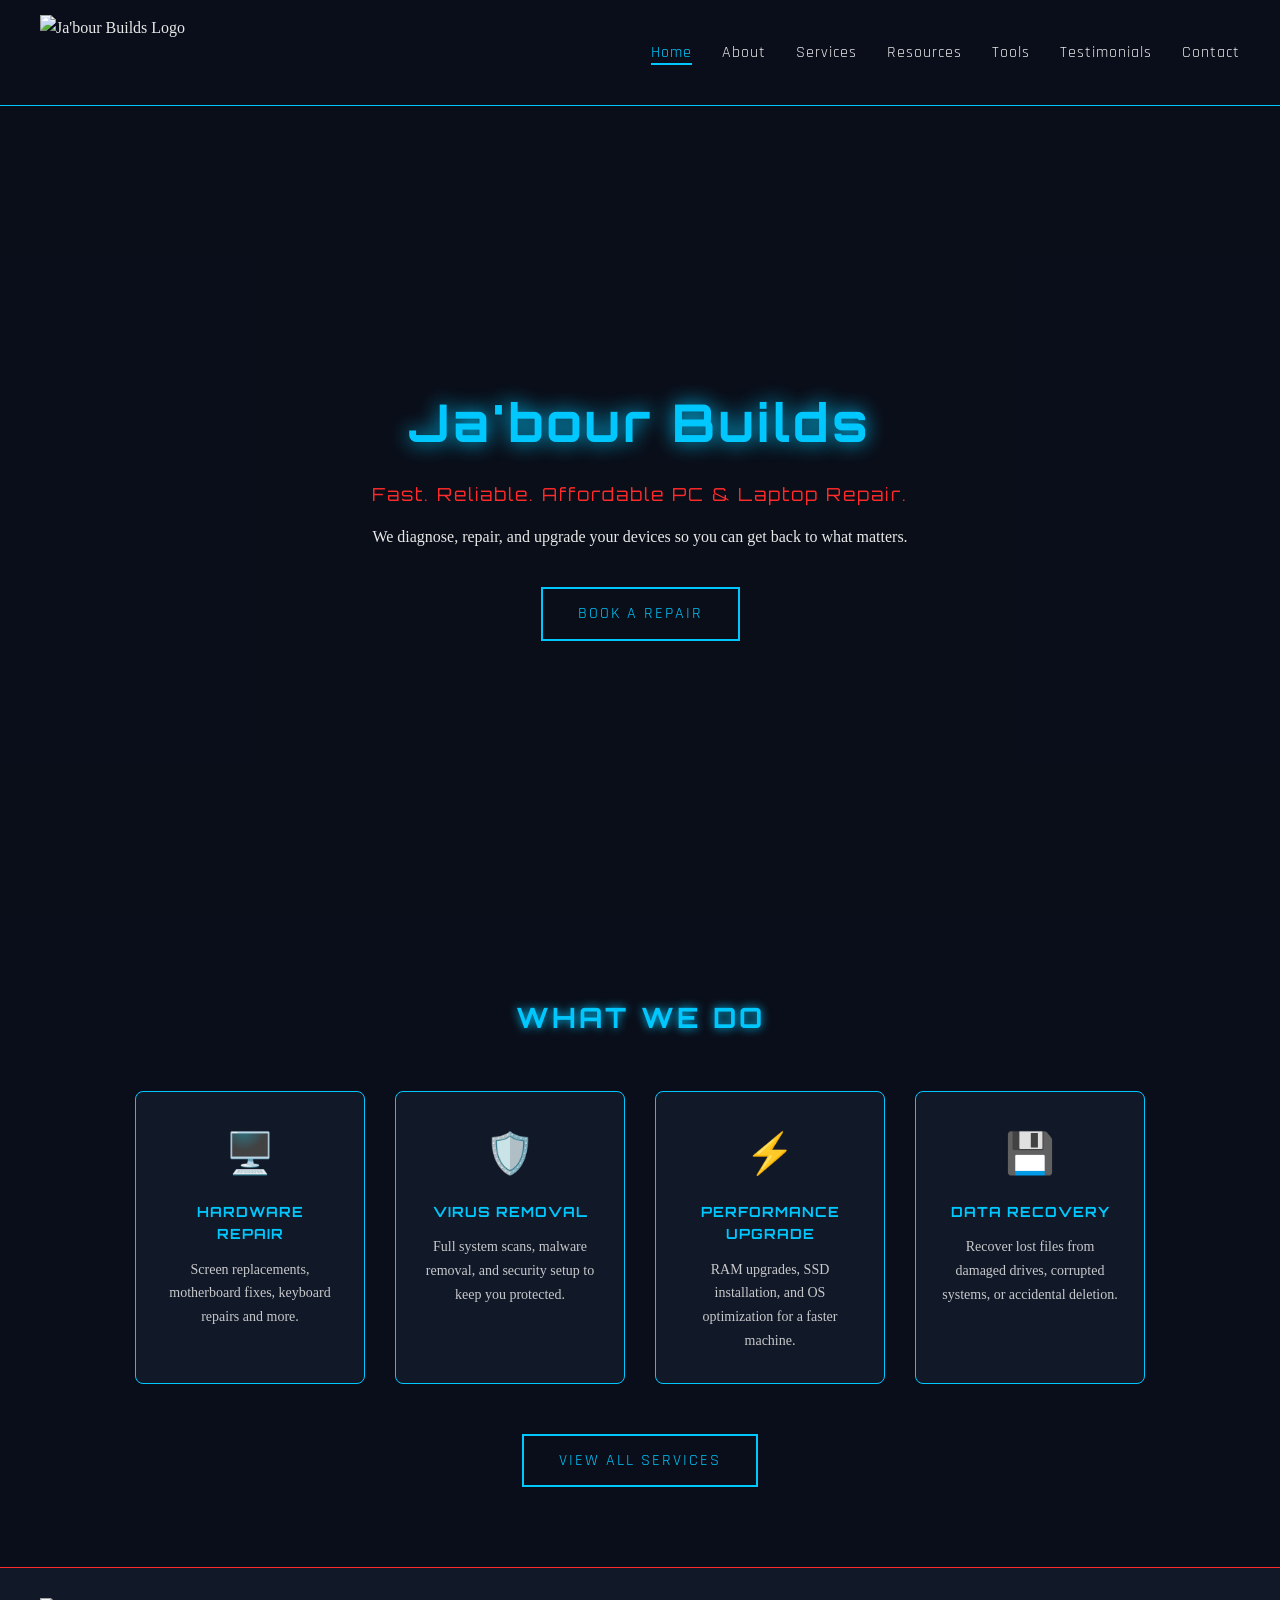
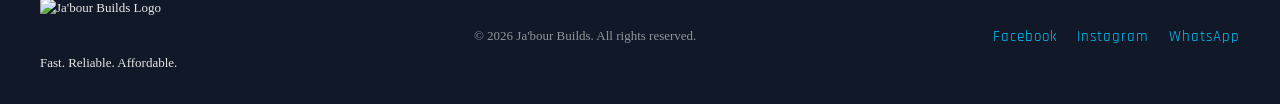
==== index.html @ c16082c7 "Add files via upload" ====
<!DOCTYPE html>
<html lang="en">
<head>
    <title>Ja'bour Builds | Home</title>
    <link href="https://fonts.googleapis.com/css2?family=Orbitron:wght@700&family=Rajdhani:wght@400;600&display=swap" rel="stylesheet">
    <link rel="stylesheet" href="style.css">
</head>
<body>
    <nav>
        <img src="images/Jabour_Builds_Logo.png" alt="Ja'bour Builds Logo">
        <ul>
            <li><a class="active" href="index.html">Home</a></li>
            <li><a href="about.html">About</a></li>
            <li><a href="services.html">Services</a></li>
            <li><a href="resources.html">Resources</a></li>
            <li><a href="tools.html">Tools</a></li>
            <li><a href="testimonials.html">Testimonials</a></li>
            <li><a href="contact.html">Contact</a></li>
        </ul>
    </nav>
    <section class="hero">
        <div class="hero-content">
            <h1>Ja'bour Builds</h1>
            <p class="hero-tagline">Fast. Reliable. Affordable PC & Laptop Repair.</p>
            <p class="hero-sub">We diagnose, repair, and upgrade your devices so you can get back to what matters.</p>
            <a href="contact.html" class="btn">Book a Repair</a>
        </div>
    </section>
    <section class="services-preview">
        <h2 class="section-title">What We Do</h2>
        <div class="services-grid">

            <div class="card">
                <div class="card-icon">🖥️</div>
                <h3>Hardware Repair</h3>
                <p>Screen replacements, motherboard fixes, keyboard repairs and more.</p>
            </div>

            <div class="card">
                <div class="card-icon">🛡️</div>
                <h3>Virus Removal</h3>
                <p>Full system scans, malware removal, and security setup to keep you protected.</p>
            </div>

            <div class="card">
                <div class="card-icon">⚡</div>
                <h3>Performance Upgrade</h3>
                <p>RAM upgrades, SSD installation, and OS optimization for a faster machine.</p>
            </div>

            <div class="card">
                <div class="card-icon">💾</div>
                <h3>Data Recovery</h3>
                <p>Recover lost files from damaged drives, corrupted systems, or accidental deletion.</p>
            </div>

        </div>
        <div class="services-cta">
            <a href="services.html" class="btn">View All Services</a>
        </div>
    </section>



    <footer>
        <div class="footer-left">
            <img src="images/Jabour_Builds_Logo.png" alt="Ja'bour Builds Logo">
            <p>Fast. Reliable. Affordable.</p>
        </div>
        <div class="footer-middle">
            <p>© 2026 Ja'bour Builds. All rights reserved.</p>
        </div>
        <div class="footer-right">
            <ul>
                <li><a href="#">Facebook</a></li>
                <li><a href="#">Instagram</a></li>
                <li><a href="#">WhatsApp</a></li>
            </ul>
        </div>
    </footer>
</body>
</html>
---- style.css ----
:root{
--bg: #0a0e1a;
--panel: #111827;
--cyan: #00c8ff;
--red: #ff2a2a;
--text: #e8e8e8;
}
*{
    margin: 0;
    padding: 0;
    box-sizing: border-box;                    
}
.btn {
    display: inline-block;
    padding: 12px 35px;
    border: 2px solid var(--cyan);
    color: var(--cyan);
    background: transparent;
    font-family: Rajdhani, sans-serif;
    font-size: 16px;
    letter-spacing: 2px;
    text-decoration: none;
    text-transform: uppercase;
    transition: all 0.3s ease;
}
.btn:hover {
    background-color: var(--cyan);
    color: var(--bg);
    box-shadow: 0 0 20px var(--cyan);
}
body{
    background-color: var(--bg);
    color: var(--text);
    line-height: 1.6;
}
nav{
    background-color: var(--bg);
    display: flex;
    justify-content: space-between;
    align-items: center;
    padding: 15px 40px;
    border-bottom: 1px solid var(--cyan);
}
nav img{
    height: 75px;
}
nav ul{
    list-style: none;
    display: flex;
    gap: 30px;
}
nav a{
    color: var(--text);
    text-decoration: none;
    font-family: Rajdhani;
    font-size: 16px;
    letter-spacing: 1px;
}
nav a:hover{
    color: var(--cyan);
    text-shadow: 0 0 8px var(--cyan);
}
nav a.active{
    color: var(--cyan);
    border-bottom: 2px solid var(--cyan);
}
footer {
    background-color: var(--panel);
    color: var(--text);
    padding: 30px 40px;
    border-top: 1px solid var(--red);
    display: flex;
    justify-content: space-between;
    align-items: center;
}
footer img {
    height: 45px;
    margin-bottom: 5px;
}
.footer-left {
    display: flex;
    flex-direction: column;
    align-items: flex-start;
    gap: 5px;
    font-size: 13px;
    color: var(--text);
}
.footer-middle {
    font-size: 13px;
    color: var(--text);
    text-align: center;
    opacity: 0.6;
}
.footer-right ul {
    list-style: none;
    display: flex;
    gap: 20px;
}
.footer-right a {
    color: var(--cyan);
    text-decoration: none;
    font-family: Rajdhani;
    font-size: 15px;
    letter-spacing: 1px;
}
.footer-right a:hover {
    color: var(--red);
    text-shadow: 0 0 8px var(--red);
}


.hero {
    background-image: url('images/Jabour_Builds_Background.png');
    background-size: cover;
    background-position: center;
    min-height: 90vh;
    display: flex;
    align-items: center;
    justify-content: center;
    text-align: center;
    position: relative;
}
.hero::before {
    content: '';
    position: absolute;
    top: 0; left: 0;
    width: 100%; height: 100%;
    background-color: rgba(10, 14, 26, 0.6);
}
.hero-content {
    position: relative;
    z-index: 1;
    max-width: 750px;
    padding: 20px;
}
.hero-content h1 {
    font-family: Orbitron, sans-serif;
    font-size: 52px;
    color: var(--cyan);
    text-shadow: 0 0 20px var(--cyan);
    margin-bottom: 15px;
    letter-spacing: 3px;
}
.hero-tagline {
    font-family: Orbitron, sans-serif;
    font-size: 18px;
    color: var(--red);
    letter-spacing: 2px;
    margin-bottom: 15px;
}
.hero-sub {
    font-size: 16px;
    color: var(--text);
    margin-bottom: 35px;
    line-height: 1.8;
}
.services-preview {
    padding: 80px 40px;
    background-color: var(--bg);
}
.section-title {
    font-family: Orbitron, sans-serif;
    color: var(--cyan);
    text-shadow: 0 0 10px var(--cyan);
    text-align: center;
    font-size: 28px;
    letter-spacing: 3px;
    margin-bottom: 50px;
    text-transform: uppercase;
}
.services-grid {
    display: flex;
    justify-content: center;
    gap: 30px;
    flex-wrap: wrap;
    max-width: 1100px;
    margin: 0 auto;
}
.card {
    background-color: var(--panel);
    border: 1px solid var(--cyan);
    border-radius: 8px;
    padding: 30px 25px;
    width: 230px;
    text-align: center;
    transition: transform 0.3s ease, box-shadow 0.3s ease;
}
.card:hover {
    transform: translateY(-8px);
    box-shadow: 0 0 25px var(--cyan);
}
.card-icon {
    font-size: 40px;
    margin-bottom: 15px;
}
.card h3 {
    font-family: Orbitron, sans-serif;
    font-size: 14px;
    color: var(--cyan);
    letter-spacing: 1px;
    margin-bottom: 12px;
    text-transform: uppercase;
}
.card p {
    font-size: 14px;
    color: var(--text);
    line-height: 1.7;
    opacity: 0.85;
}
.services-cta {
    text-align: center;
    margin-top: 50px;
}
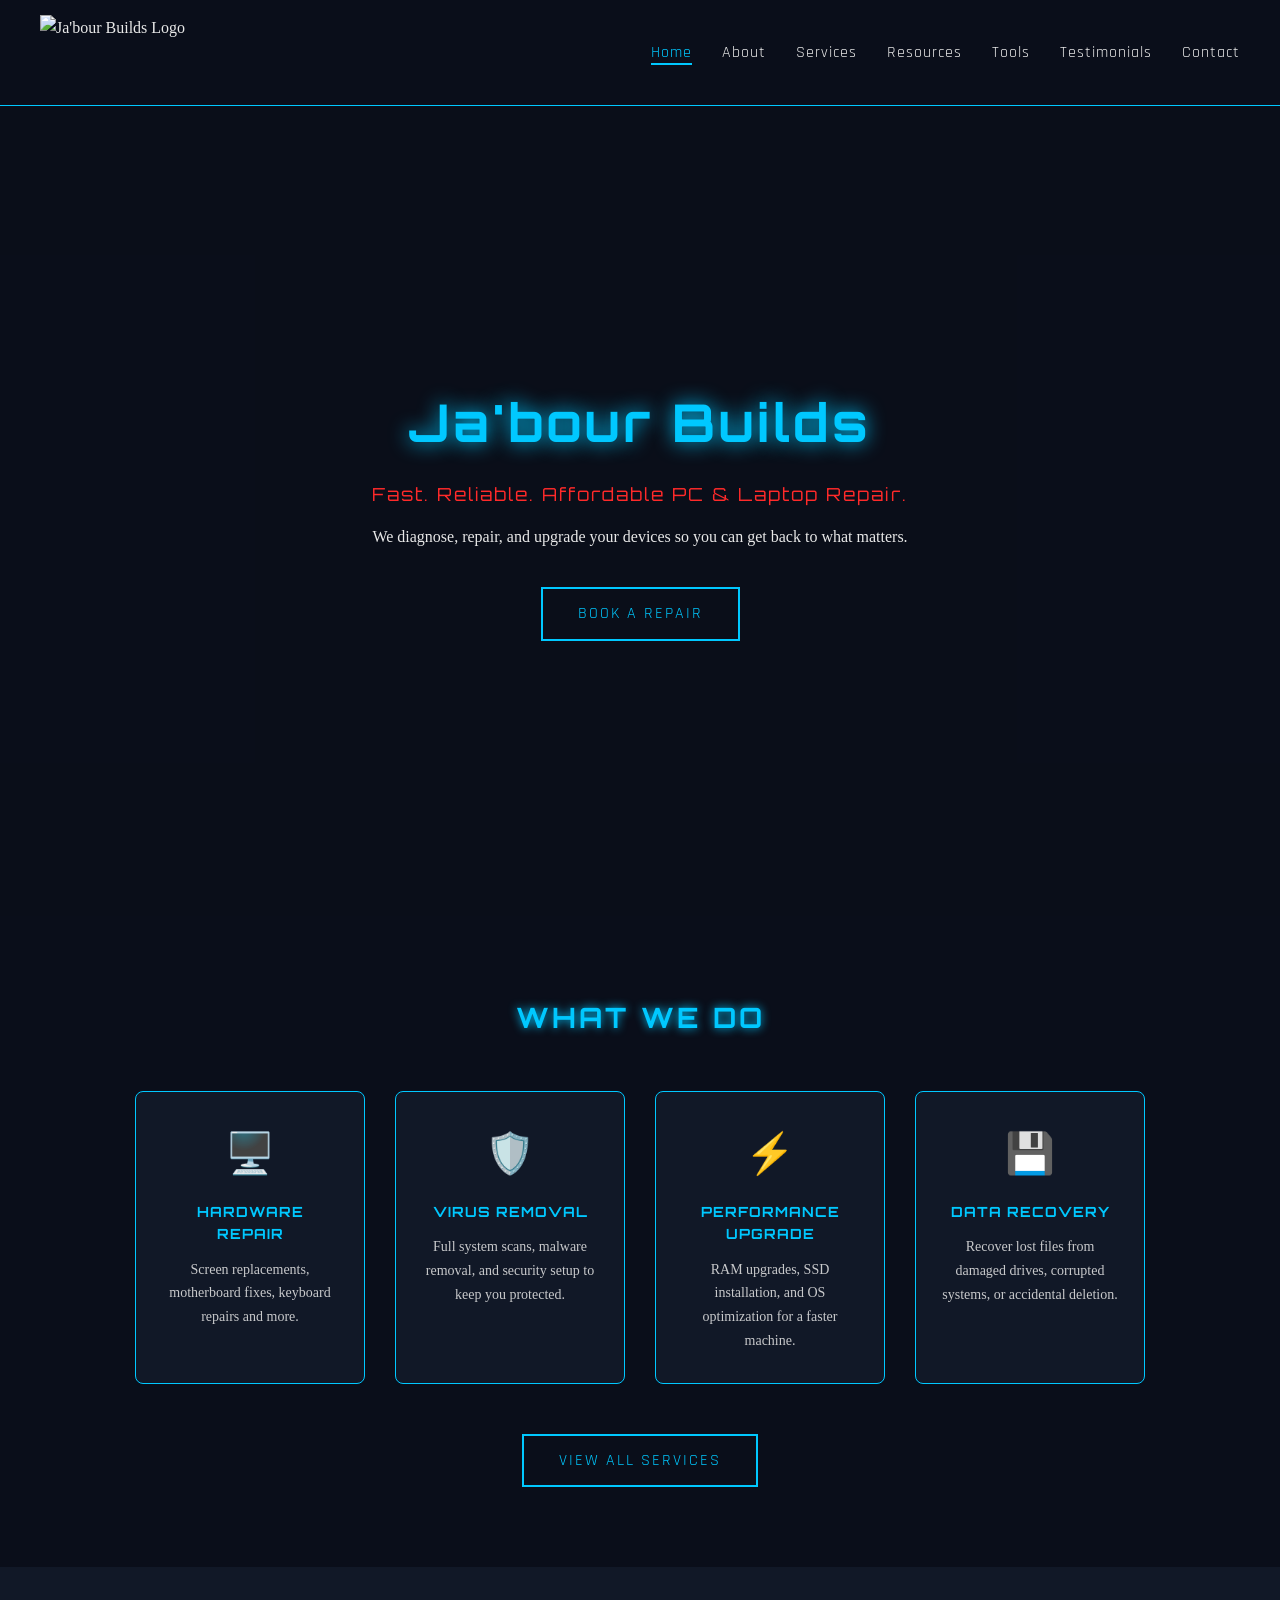
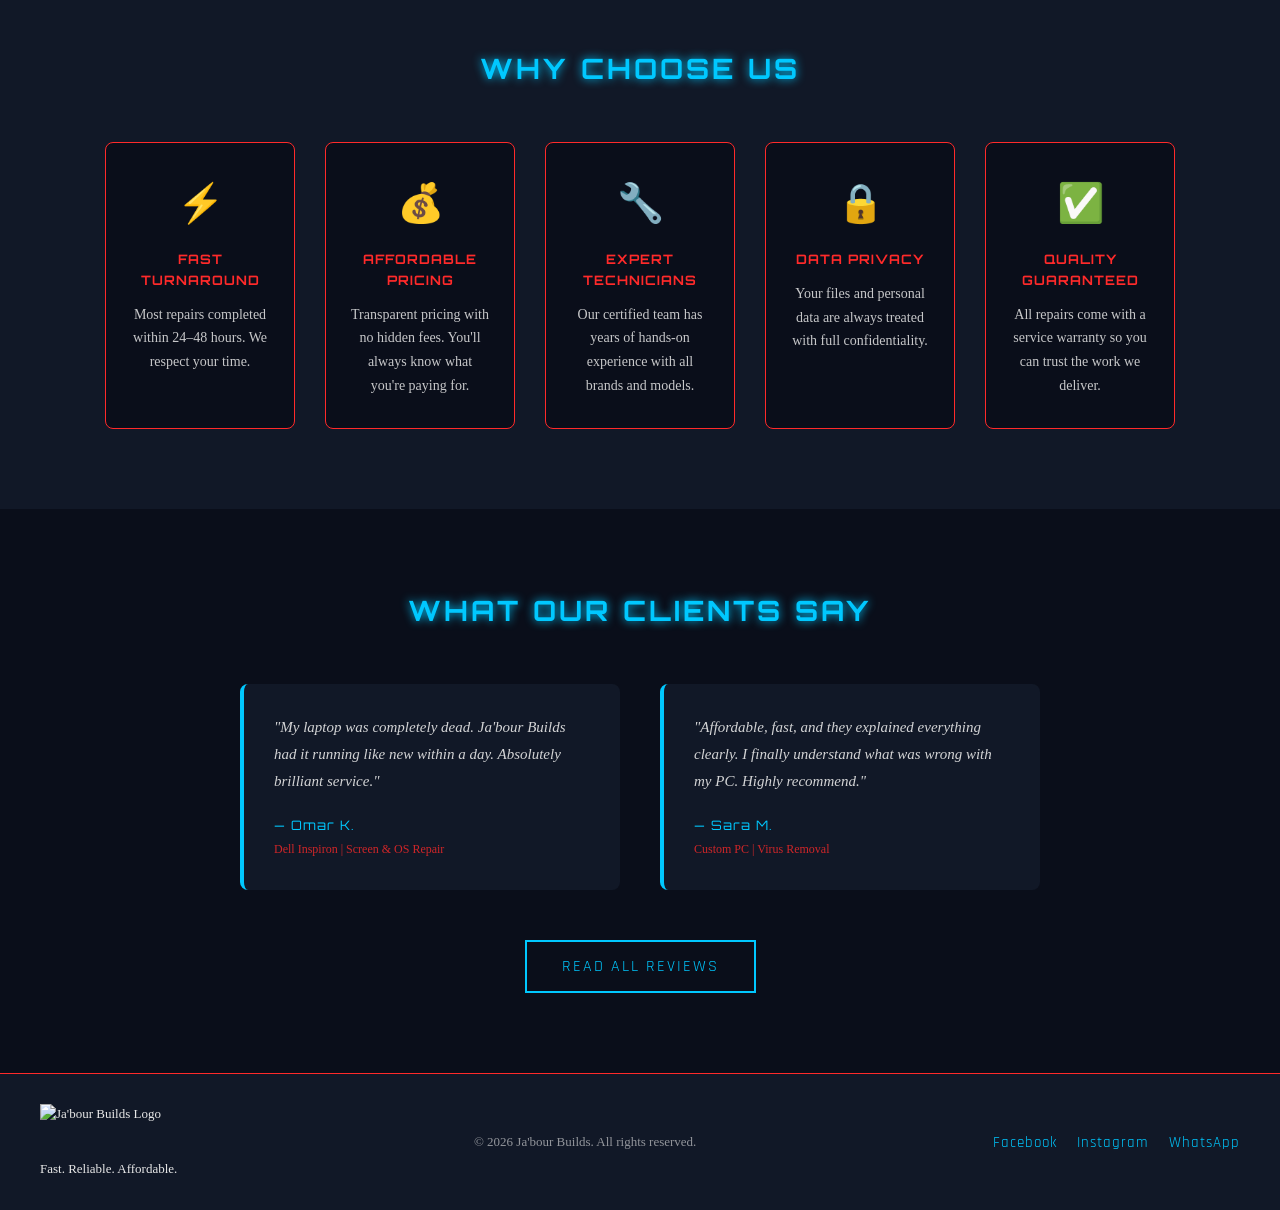
==== commit 99429f5b: "Add files via upload" ====
--- a/index.html
+++ b/index.html
@@ -26,6 +26,7 @@
             <a href="contact.html" class="btn">Book a Repair</a>
         </div>
     </section>
+
     <section class="services-preview">
         <h2 class="section-title">What We Do</h2>
         <div class="services-grid">
@@ -60,6 +61,63 @@
         </div>
     </section>
 
+    <section class="why-us">
+        <h2 class="section-title">Why Choose Us</h2>
+        <div class="why-grid">
+
+            <div class="why-card">
+                <div class="why-icon">⚡</div>
+                <h3>Fast Turnaround</h3>
+                <p>Most repairs completed within 24–48 hours. We respect your time.</p>
+            </div>
+
+            <div class="why-card">
+                <div class="why-icon">💰</div>
+                <h3>Affordable Pricing</h3>
+                <p>Transparent pricing with no hidden fees. You'll always know what you're paying for.</p>
+            </div>
+
+            <div class="why-card">
+                <div class="why-icon">🔧</div>
+                <h3>Expert Technicians</h3>
+                <p>Our certified team has years of hands-on experience with all brands and models.</p>
+            </div>
+
+            <div class="why-card">
+                <div class="why-icon">🔒</div>
+                <h3>Data Privacy</h3>
+                <p>Your files and personal data are always treated with full confidentiality.</p>
+            </div>
+
+            <div class="why-card">
+                <div class="why-icon">✅</div>
+                <h3>Quality Guaranteed</h3>
+                <p>All repairs come with a service warranty so you can trust the work we deliver.</p>
+            </div>
+
+        </div>
+    </section>
+    <section class="testimonials-teaser">
+        <h2 class="section-title">What Our Clients Say</h2>
+        <div class="testi-grid">
+
+            <div class="testi-card">
+                <p class="testi-quote">"My laptop was completely dead. Ja'bour Builds had it running like new within a day. Absolutely brilliant service."</p>
+                <p class="testi-name">— Omar K.</p>
+                <p class="testi-device">Dell Inspiron | Screen & OS Repair</p>
+            </div>
+
+            <div class="testi-card">
+                <p class="testi-quote">"Affordable, fast, and they explained everything clearly. I finally understand what was wrong with my PC. Highly recommend."</p>
+                <p class="testi-name">— Sara M.</p>
+                <p class="testi-device">Custom PC | Virus Removal</p>
+            </div>
+
+        </div>
+        <div class="services-cta">
+            <a href="testimonials.html" class="btn">Read All Reviews</a>
+        </div>
+    </section>
 
 
     <footer>
--- a/style.css
+++ b/style.css
@@ -40,6 +40,9 @@
     align-items: center;
     padding: 15px 40px;
     border-bottom: 1px solid var(--cyan);
+    position: sticky;
+    top: 0;
+    z-index: 100;
 }
 nav img{
     height: 75px;
@@ -211,3 +214,977 @@
     text-align: center;
     margin-top: 50px;
 }
+
+
+.why-us {
+    padding: 80px 40px;
+    background-color: var(--panel);
+}
+
+.why-grid {
+    display: flex;
+    justify-content: center;
+    flex-wrap: wrap;
+    gap: 30px;
+    max-width: 1100px;
+    margin: 0 auto;
+}
+.why-card {
+    background-color: var(--bg);
+    border: 1px solid var(--red);
+    border-radius: 8px;
+    padding: 30px 25px;
+    width: 190px;
+    text-align: center;
+    transition: transform 0.3s ease, box-shadow 0.3s ease;
+}
+.why-card:hover {
+    transform: translateY(-8px);
+    box-shadow: 0 0 25px var(--red);
+}
+.why-icon {
+    font-size: 38px;
+    margin-bottom: 15px;
+}
+.why-card h3 {
+    font-family: Orbitron, sans-serif;
+    font-size: 13px;
+    color: var(--red);
+    letter-spacing: 1px;
+    margin-bottom: 12px;
+    text-transform: uppercase;
+}
+.why-card p {
+    font-size: 14px;
+    color: var(--text);
+    line-height: 1.7;
+    opacity: 0.85;
+}
+
+
+.testimonials-teaser {
+    padding: 80px 40px;
+    background-color: var(--bg);
+}
+.testi-grid {
+    display: flex;
+    justify-content: center;
+    gap: 40px;
+    flex-wrap: wrap;
+    max-width: 900px;
+    margin: 0 auto;
+}
+.testi-card {
+    background-color: var(--panel);
+    border-left: 4px solid var(--cyan);
+    border-radius: 8px;
+    padding: 30px;
+    max-width: 380px;
+    transition: transform 0.3s ease;
+}
+.testi-card:hover {
+    transform: translateY(-5px);
+}
+.testi-quote {
+    font-size: 15px;
+    color: var(--text);
+    line-height: 1.8;
+    font-style: italic;
+    margin-bottom: 20px;
+    opacity: 0.9;
+}
+.testi-card .testi-name {
+    color: var(--cyan);
+    font-family: Orbitron, sans-serif;
+    font-size: 13px;
+    letter-spacing: 1px;
+    margin-bottom: 5px;
+}
+.testi-card .testi-device {
+    font-size: 12px;
+    color: var(--red);
+    opacity: 0.8;
+}
+
+
+@media (max-width: 768px) {
+
+   
+    nav {
+        flex-direction: column;
+        padding: 15px 20px;
+        gap: 15px;
+    }
+
+    nav ul {
+        flex-wrap: wrap;
+        justify-content: center;
+        gap: 15px;
+    }
+
+  
+    .hero-content h1 {
+        font-size: 32px;
+    }
+
+    .hero-tagline {
+        font-size: 14px;
+    }
+
+    .hero-sub {
+        font-size: 14px;
+    }
+
+    .services-grid,
+    .why-grid,
+    .testi-grid {
+        flex-direction: column;
+        align-items: center;
+    }
+
+    .card,
+    .why-card {
+        width: 90%;
+    }
+
+    .testi-card {
+        max-width: 90%;
+    }
+
+    
+    footer {
+        flex-direction: column;
+        text-align: center;
+        gap: 20px;
+    }
+
+    .footer-right ul {
+        justify-content: center;
+    }
+    .team-grid {
+        flex-direction: column;
+        align-items: center;
+    }
+
+    .team-card {
+        width: 90%;
+    }
+
+    .services-full-grid {
+    flex-direction: column;
+    align-items: center;
+}
+
+.service-item {
+    width: 90%;
+}
+
+.steps-grid {
+    flex-direction: column;
+}
+
+.step-divider {
+    transform: rotate(90deg);
+}
+
+.step {
+    width: 90%;
+}
+.resources-grid,
+.tips-grid {
+    flex-direction: column;
+    align-items: center;
+}
+
+.resource-card,
+.tip-item {
+    width: 90%;
+}
+
+.quiz-box {
+    padding: 25px 15px;
+}
+
+.price-table th,
+.price-table td {
+    padding: 10px 8px;
+    font-size: 12px;
+}
+
+
+.reviews-grid,
+.cases-grid {
+    flex-direction: column;
+    align-items: center;
+}
+
+.review-card,
+.case-card {
+    width: 90%;
+}
+
+.contact-wrapper {
+    flex-direction: column;
+}
+
+.contact-form {
+    padding: 25px 20px;
+    width: 100%;
+}
+}
+
+
+.page-hero {
+    background-color: var(--panel);
+    text-align: center;
+    padding: 60px 40px;
+    border-bottom: 1px solid var(--cyan);
+}
+
+.page-hero-title {
+    font-family: Orbitron, sans-serif;
+    font-size: 42px;
+    color: var(--cyan);
+    text-shadow: 0 0 15px var(--cyan);
+    letter-spacing: 4px;
+    text-transform: uppercase;
+    margin-bottom: 15px;
+}
+
+.page-hero-sub {
+    font-size: 16px;
+    color: var(--text);
+    opacity: 0.75;
+}
+
+
+.our-story {
+    padding: 80px 40px;
+    background-color: var(--bg);
+    text-align: center;
+}
+.story-text {
+    max-width: 750px;
+    margin: 0 auto;
+    font-size: 16px;
+    line-height: 1.9;
+    color: var(--text);
+    opacity: 0.85;
+}
+.team-section {
+    padding: 80px 40px;
+    background-color: var(--panel);
+}
+.team-grid {
+    display: flex;
+    justify-content: center;
+    gap: 40px;
+    flex-wrap: wrap;
+    max-width: 1000px;
+    margin: 0 auto;
+}
+.team-card {
+    background-color: var(--bg);
+    border: 1px solid var(--cyan);
+    border-radius: 8px;
+    padding: 35px 25px;
+    width: 250px;
+    text-align: center;
+    transition: transform 0.3s ease, box-shadow 0.3s ease;
+}
+.team-card:hover {
+    transform: translateY(-8px);
+    box-shadow: 0 0 25px var(--cyan);
+}
+.team-avatar {
+    width: 80px;
+    height: 80px;
+    border-radius: 50%;
+    background-color: var(--panel);
+    border: 2px solid var(--cyan);
+    color: var(--cyan);
+    font-family: Orbitron, sans-serif;
+    font-size: 28px;
+    display: flex;
+    align-items: center;
+    justify-content: center;
+    margin: 0 auto 20px auto;
+}
+.team-card h3 {
+    font-family: Orbitron, sans-serif;
+    font-size: 14px;
+    color: var(--text);
+    letter-spacing: 1px;
+    margin-bottom: 8px;
+    text-transform: uppercase;
+}
+.team-role {
+    color: var(--cyan);
+    font-size: 13px;
+    margin-bottom: 12px;
+    opacity: 0.9;
+}
+.team-bio {
+    font-size: 13px;
+    color: var(--text);
+    opacity: 0.75;
+    line-height: 1.7;
+}
+
+
+
+.services-full {
+    padding: 80px 40px;
+    background-color: var(--bg);
+}
+
+.services-full-grid {
+    display: flex;
+    flex-wrap: wrap;
+    justify-content: center;
+    gap: 30px;
+    max-width: 1100px;
+    margin: 0 auto;
+}
+
+.service-item {
+    background-color: var(--panel);
+    border: 1px solid var(--cyan);
+    border-radius: 8px;
+    padding: 35px 25px;
+    width: 300px;
+    text-align: center;
+    transition: transform 0.3s ease, box-shadow 0.3s ease;
+    display: flex;
+    flex-direction: column;
+    gap: 12px;
+}
+
+.service-item:hover {
+    transform: translateY(-8px);
+    box-shadow: 0 0 25px var(--cyan);
+}
+
+.service-icon {
+    font-size: 42px;
+}
+
+.service-item h3 {
+    font-family: Orbitron, sans-serif;
+    font-size: 14px;
+    color: var(--cyan);
+    letter-spacing: 1px;
+    text-transform: uppercase;
+}
+
+.service-item p {
+    font-size: 14px;
+    color: var(--text);
+    opacity: 0.85;
+    line-height: 1.7;
+}
+
+.service-price {
+    color: var(--red);
+    font-family: Orbitron, sans-serif;
+    font-size: 16px;
+    opacity: 1 !important;
+    letter-spacing: 1px;
+}
+
+/* HOW IT WORKS */
+.how-it-works {
+    padding: 80px 40px;
+    background-color: var(--panel);
+}
+
+.steps-grid {
+    display: flex;
+    justify-content: center;
+    align-items: center;
+    gap: 15px;
+    flex-wrap: wrap;
+    max-width: 1000px;
+    margin: 0 auto;
+}
+
+.step {
+    background-color: var(--bg);
+    border: 1px solid var(--red);
+    border-radius: 8px;
+    padding: 30px 20px;
+    width: 180px;
+    text-align: center;
+}
+
+.step-number {
+    width: 50px;
+    height: 50px;
+    border-radius: 50%;
+    background-color: var(--red);
+    color: var(--text);
+    font-family: Orbitron, sans-serif;
+    font-size: 20px;
+    display: flex;
+    align-items: center;
+    justify-content: center;
+    margin: 0 auto 15px auto;
+}
+
+.step h3 {
+    font-family: Orbitron, sans-serif;
+    font-size: 13px;
+    color: var(--red);
+    text-transform: uppercase;
+    letter-spacing: 1px;
+    margin-bottom: 10px;
+}
+
+.step p {
+    font-size: 13px;
+    color: var(--text);
+    opacity: 0.8;
+    line-height: 1.6;
+}
+
+.step-divider {
+    font-size: 28px;
+    color: var(--cyan);
+    font-weight: bold;
+}
+
+/* RESOURCES */
+.resources-section {
+    padding: 80px 40px;
+    background-color: var(--bg);
+}
+
+.resources-grid {
+    display: flex;
+    flex-wrap: wrap;
+    justify-content: center;
+    gap: 30px;
+    max-width: 1100px;
+    margin: 0 auto;
+}
+
+.resource-card {
+    background-color: var(--panel);
+    border: 1px solid var(--cyan);
+    border-radius: 8px;
+    padding: 30px 25px;
+    width: 320px;
+    display: flex;
+    flex-direction: column;
+    gap: 12px;
+    transition: transform 0.3s ease, box-shadow 0.3s ease;
+}
+
+.resource-card:hover {
+    transform: translateY(-8px);
+    box-shadow: 0 0 25px var(--cyan);
+}
+
+.resource-tag {
+    display: inline-block;
+    background-color: var(--red);
+    color: var(--text);
+    font-family: Rajdhani, sans-serif;
+    font-size: 11px;
+    letter-spacing: 2px;
+    text-transform: uppercase;
+    padding: 3px 10px;
+    border-radius: 3px;
+    width: fit-content;
+}
+
+.resource-card h3 {
+    font-family: Orbitron, sans-serif;
+    font-size: 13px;
+    color: var(--cyan);
+    letter-spacing: 1px;
+    line-height: 1.5;
+}
+
+.resource-card p {
+    font-size: 14px;
+    color: var(--text);
+    opacity: 0.85;
+    line-height: 1.7;
+    flex-grow: 1;
+}
+
+.resource-link {
+    color: var(--cyan);
+    text-decoration: none;
+    font-family: Rajdhani, sans-serif;
+    font-size: 14px;
+    letter-spacing: 1px;
+    transition: color 0.3s ease;
+}
+
+.resource-link:hover {
+    color: var(--red);
+}
+
+/* QUICK TIPS */
+.quick-tips {
+    padding: 80px 40px;
+    background-color: var(--panel);
+}
+
+.tips-grid {
+    display: flex;
+    flex-wrap: wrap;
+    justify-content: center;
+    gap: 25px;
+    max-width: 1000px;
+    margin: 0 auto;
+}
+
+.tip-item {
+    background-color: var(--bg);
+    border-left: 4px solid var(--red);
+    border-radius: 0 8px 8px 0;
+    padding: 20px 25px;
+    width: 280px;
+    display: flex;
+    gap: 15px;
+    align-items: flex-start;
+}
+
+.tip-number {
+    font-family: Orbitron, sans-serif;
+    font-size: 22px;
+    color: var(--red);
+    opacity: 0.7;
+    flex-shrink: 0;
+}
+
+.tip-item p {
+    font-size: 14px;
+    color: var(--text);
+    opacity: 0.85;
+    line-height: 1.7;
+}
+
+
+/* QUIZ SECTION */
+.quiz-section {
+    padding: 80px 40px;
+    background-color: var(--bg);
+    text-align: center;
+}
+
+.quiz-intro {
+    color: var(--text);
+    opacity: 0.75;
+    font-size: 15px;
+    margin-bottom: 40px;
+}
+
+.quiz-box {
+    max-width: 700px;
+    margin: 0 auto;
+    background-color: var(--panel);
+    border: 1px solid var(--cyan);
+    border-radius: 10px;
+    padding: 40px;
+}
+
+.quiz-question {
+    font-family: Orbitron, sans-serif;
+    font-size: 16px;
+    color: var(--cyan);
+    margin-bottom: 25px;
+    letter-spacing: 1px;
+}
+
+.quiz-options {
+    display: flex;
+    flex-direction: column;
+    gap: 12px;
+    margin-bottom: 30px;
+}
+
+.quiz-radio {
+    display: none;
+}
+
+.quiz-label {
+    display: block;
+    padding: 14px 20px;
+    border: 1px solid var(--cyan);
+    border-radius: 6px;
+    color: var(--text);
+    font-size: 15px;
+    cursor: pointer;
+    text-align: left;
+    transition: all 0.3s ease;
+}
+
+.quiz-label:hover {
+    background-color: var(--cyan);
+    color: var(--bg);
+}
+
+/* HIDE ALL RESULTS BY DEFAULT */
+.result {
+    display: none;
+    background-color: var(--bg);
+    border: 1px solid var(--red);
+    border-radius: 8px;
+    padding: 30px;
+    text-align: left;
+    margin-top: 20px;
+}
+
+.result h3 {
+    font-family: Orbitron, sans-serif;
+    font-size: 15px;
+    color: var(--red);
+    margin-bottom: 15px;
+    letter-spacing: 1px;
+}
+
+.result p {
+    font-size: 14px;
+    color: var(--text);
+    opacity: 0.85;
+    line-height: 1.8;
+    margin-bottom: 20px;
+}
+
+/* SHOW RESULT WHEN RADIO IS CHECKED - THE CHECKBOX HACK */
+#slow:checked ~ .quiz-results .result-slow,
+#virus:checked ~ .quiz-results .result-virus,
+#screen:checked ~ .quiz-results .result-screen,
+#data:checked ~ .quiz-results .result-data {
+    display: block;
+}
+
+/* PRICE TABLE */
+.price-section {
+    padding: 80px 40px;
+    background-color: var(--panel);
+    text-align: center;
+}
+
+.price-table-wrapper {
+    max-width: 800px;
+    margin: 0 auto;
+    overflow-x: auto;
+}
+
+.price-table {
+    width: 100%;
+    border-collapse: collapse;
+    font-size: 14px;
+}
+
+.price-table th {
+    font-family: Orbitron, sans-serif;
+    font-size: 12px;
+    color: var(--cyan);
+    letter-spacing: 1px;
+    text-transform: uppercase;
+    padding: 15px;
+    border-bottom: 2px solid var(--cyan);
+    text-align: left;
+}
+
+.price-table td {
+    padding: 15px;
+    color: var(--text);
+    border-bottom: 1px solid rgba(0, 200, 255, 0.15);
+    text-align: left;
+}
+
+.price-table tr:hover td {
+    background-color: rgba(0, 200, 255, 0.05);
+}
+
+.price-col {
+    color: var(--red);
+    font-family: Orbitron, sans-serif;
+    font-size: 15px;
+    font-weight: bold;
+}
+
+
+
+/* REVIEWS */
+.reviews-section {
+    padding: 80px 40px;
+    background-color: var(--bg);
+}
+
+.reviews-grid {
+    display: flex;
+    flex-wrap: wrap;
+    justify-content: center;
+    gap: 30px;
+    max-width: 1100px;
+    margin: 0 auto;
+}
+
+.review-card {
+    background-color: var(--panel);
+    border: 1px solid var(--cyan);
+    border-radius: 8px;
+    padding: 30px 25px;
+    width: 320px;
+    display: flex;
+    flex-direction: column;
+    gap: 12px;
+    transition: transform 0.3s ease, box-shadow 0.3s ease;
+}
+
+.review-card:hover {
+    transform: translateY(-8px);
+    box-shadow: 0 0 25px var(--cyan);
+}
+
+.stars {
+    color: var(--red);
+    font-size: 18px;
+    letter-spacing: 3px;
+}
+
+.review-quote {
+    font-size: 14px;
+    color: var(--text);
+    font-style: italic;
+    line-height: 1.8;
+    opacity: 0.9;
+    flex-grow: 1;
+}
+
+.review-name {
+    font-family: Orbitron, sans-serif;
+    font-size: 12px;
+    color: var(--cyan);
+    letter-spacing: 1px;
+}
+
+.review-device {
+    font-size: 12px;
+    color: var(--red);
+    opacity: 0.8;
+}
+
+/* CASE STUDIES */
+.case-studies {
+    padding: 80px 40px;
+    background-color: var(--panel);
+}
+
+.cases-grid {
+    display: flex;
+    flex-wrap: wrap;
+    justify-content: center;
+    gap: 40px;
+    max-width: 1100px;
+    margin: 0 auto;
+}
+
+.case-card {
+    background-color: var(--bg);
+    border: 1px solid var(--red);
+    border-radius: 8px;
+    padding: 35px 30px;
+    width: 480px;
+    display: flex;
+    flex-direction: column;
+    gap: 20px;
+    transition: transform 0.3s ease, box-shadow 0.3s ease;
+}
+
+.case-card:hover {
+    transform: translateY(-5px);
+    box-shadow: 0 0 25px var(--red);
+}
+
+.case-tag {
+    display: inline-block;
+    background-color: var(--red);
+    color: var(--text);
+    font-family: Rajdhani, sans-serif;
+    font-size: 11px;
+    letter-spacing: 2px;
+    text-transform: uppercase;
+    padding: 3px 10px;
+    border-radius: 3px;
+    width: fit-content;
+}
+
+.case-card h3 {
+    font-family: Orbitron, sans-serif;
+    font-size: 14px;
+    color: var(--red);
+    letter-spacing: 1px;
+    line-height: 1.5;
+}
+
+.case-body {
+    display: flex;
+    flex-direction: column;
+    gap: 18px;
+}
+
+.case-label {
+    font-family: Orbitron, sans-serif;
+    font-size: 11px;
+    color: var(--cyan);
+    letter-spacing: 1px;
+    text-transform: uppercase;
+    margin-bottom: 6px;
+}
+
+.case-block p:last-child {
+    font-size: 14px;
+    color: var(--text);
+    opacity: 0.85;
+    line-height: 1.7;
+}
+
+
+/* CONTACT */
+.contact-section {
+    padding: 80px 40px;
+    background-color: var(--bg);
+}
+
+.contact-wrapper {
+    display: flex;
+    gap: 60px;
+    max-width: 1100px;
+    margin: 0 auto;
+    align-items: flex-start;
+}
+
+.contact-heading {
+    font-family: Orbitron, sans-serif;
+    font-size: 18px;
+    color: var(--cyan);
+    letter-spacing: 2px;
+    text-transform: uppercase;
+    margin-bottom: 35px;
+}
+
+/* INFO SIDE */
+.contact-info {
+    flex: 1;
+    display: flex;
+    flex-direction: column;
+    gap: 25px;
+}
+
+.info-item {
+    display: flex;
+    gap: 15px;
+    align-items: flex-start;
+}
+
+.info-icon {
+    font-size: 22px;
+    flex-shrink: 0;
+    margin-top: 2px;
+}
+
+.info-label {
+    font-family: Orbitron, sans-serif;
+    font-size: 10px;
+    color: var(--cyan);
+    letter-spacing: 2px;
+    text-transform: uppercase;
+    margin-bottom: 4px;
+}
+
+.info-item p:last-child,
+.info-item div p:not(.info-label) {
+    font-size: 14px;
+    color: var(--text);
+    opacity: 0.85;
+    line-height: 1.6;
+}
+
+.social-links {
+    display: flex;
+    gap: 12px;
+    margin-top: 10px;
+    flex-wrap: wrap;
+}
+
+.social-btn {
+    padding: 8px 18px;
+    border: 1px solid var(--red);
+    color: var(--red);
+    text-decoration: none;
+    font-family: Rajdhani, sans-serif;
+    font-size: 13px;
+    letter-spacing: 1px;
+    border-radius: 4px;
+    transition: all 0.3s ease;
+}
+
+.social-btn:hover {
+    background-color: var(--red);
+    color: var(--text);
+    box-shadow: 0 0 15px var(--red);
+}
+
+/* FORM SIDE */
+.contact-form {
+    flex: 1.4;
+    background-color: var(--panel);
+    border: 1px solid var(--cyan);
+    border-radius: 10px;
+    padding: 40px;
+}
+
+.form-group {
+    display: flex;
+    flex-direction: column;
+    gap: 8px;
+    margin-bottom: 20px;
+}
+
+.form-group label {
+    font-family: Orbitron, sans-serif;
+    font-size: 11px;
+    color: var(--cyan);
+    letter-spacing: 1px;
+    text-transform: uppercase;
+}
+
+.form-group input,
+.form-group select,
+.form-group textarea {
+    background-color: var(--bg);
+    border: 1px solid rgba(0, 200, 255, 0.3);
+    border-radius: 5px;
+    color: var(--text);
+    font-family: Rajdhani, sans-serif;
+    font-size: 14px;
+    padding: 12px 15px;
+    outline: none;
+    transition: border 0.3s ease;
+}
+
+.form-group input:focus,
+.form-group select:focus,
+.form-group textarea:focus {
+    border-color: var(--cyan);
+    box-shadow: 0 0 8px rgba(0, 200, 255, 0.3);
+}
+
+.form-group select option {
+    background-color: var(--panel);
+}
+
+.form-group textarea {
+    resize: vertical;
+    min-height: 120px;
+}
+
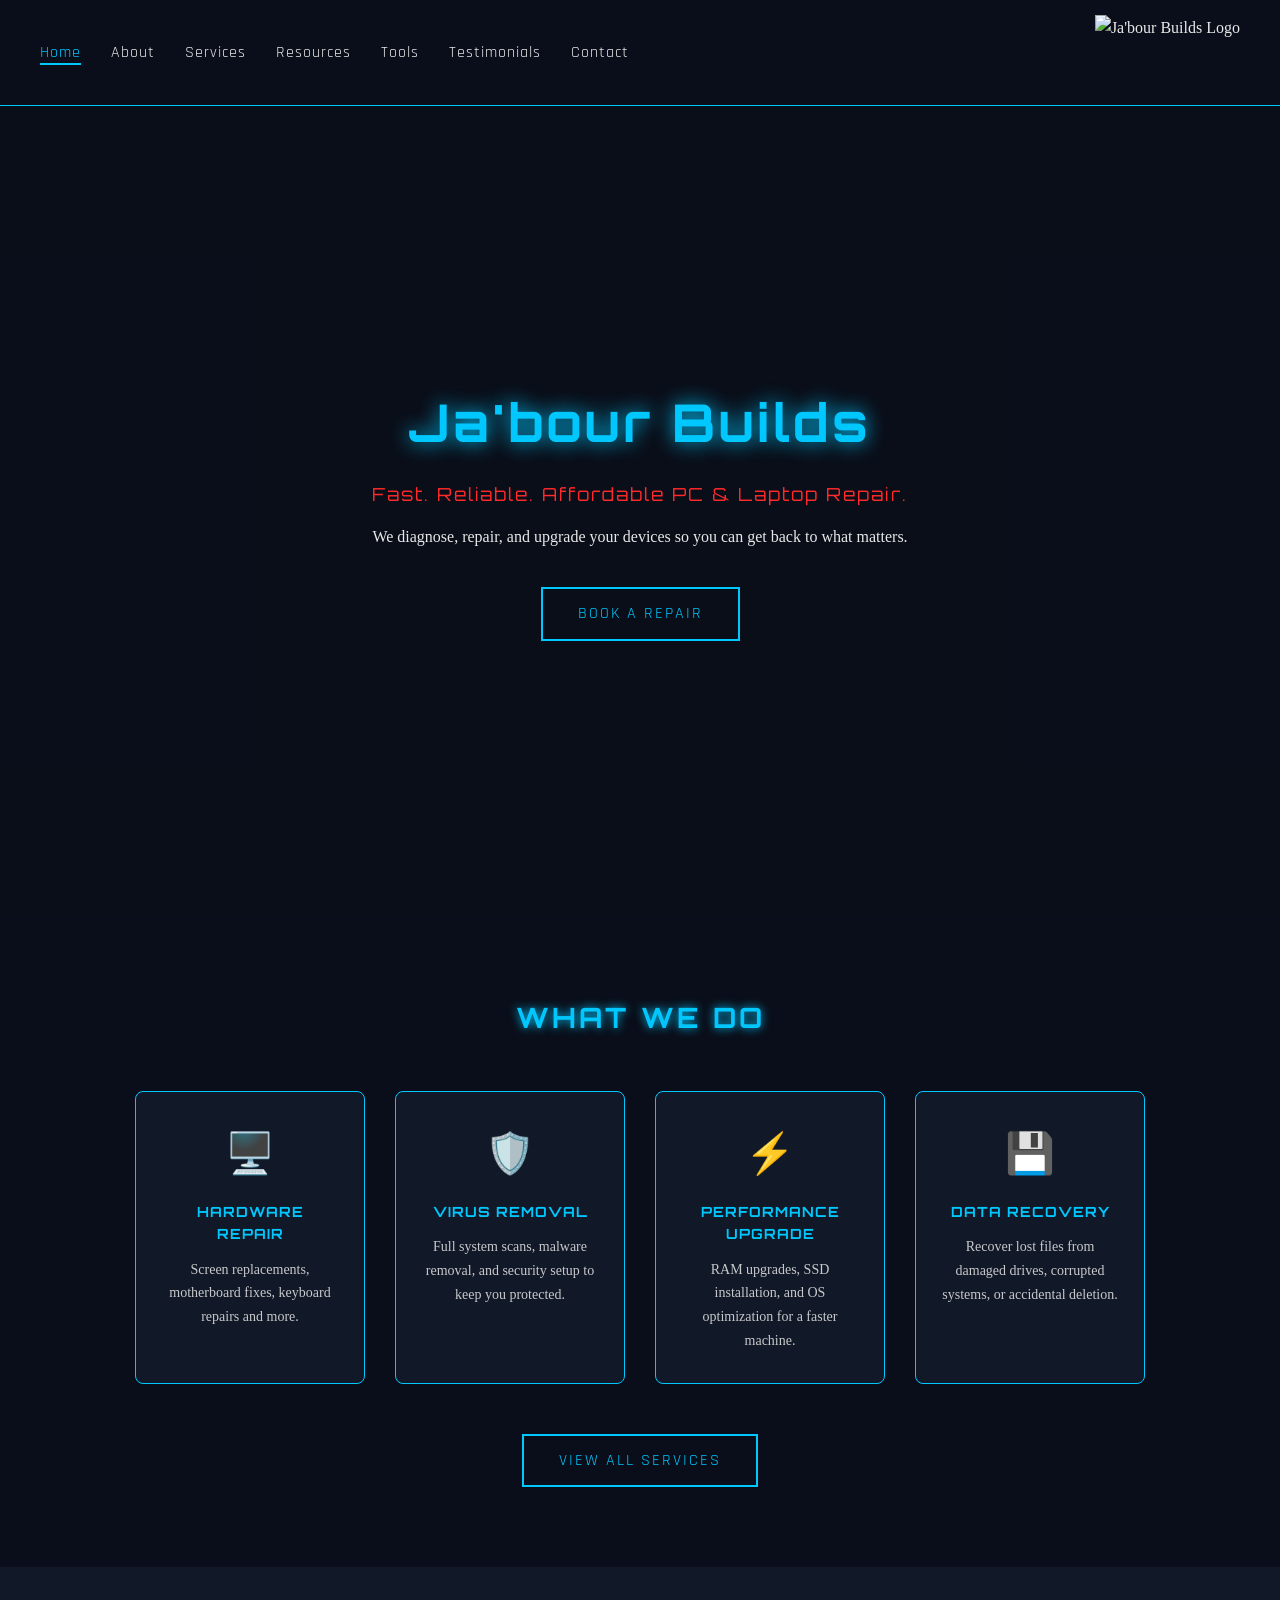
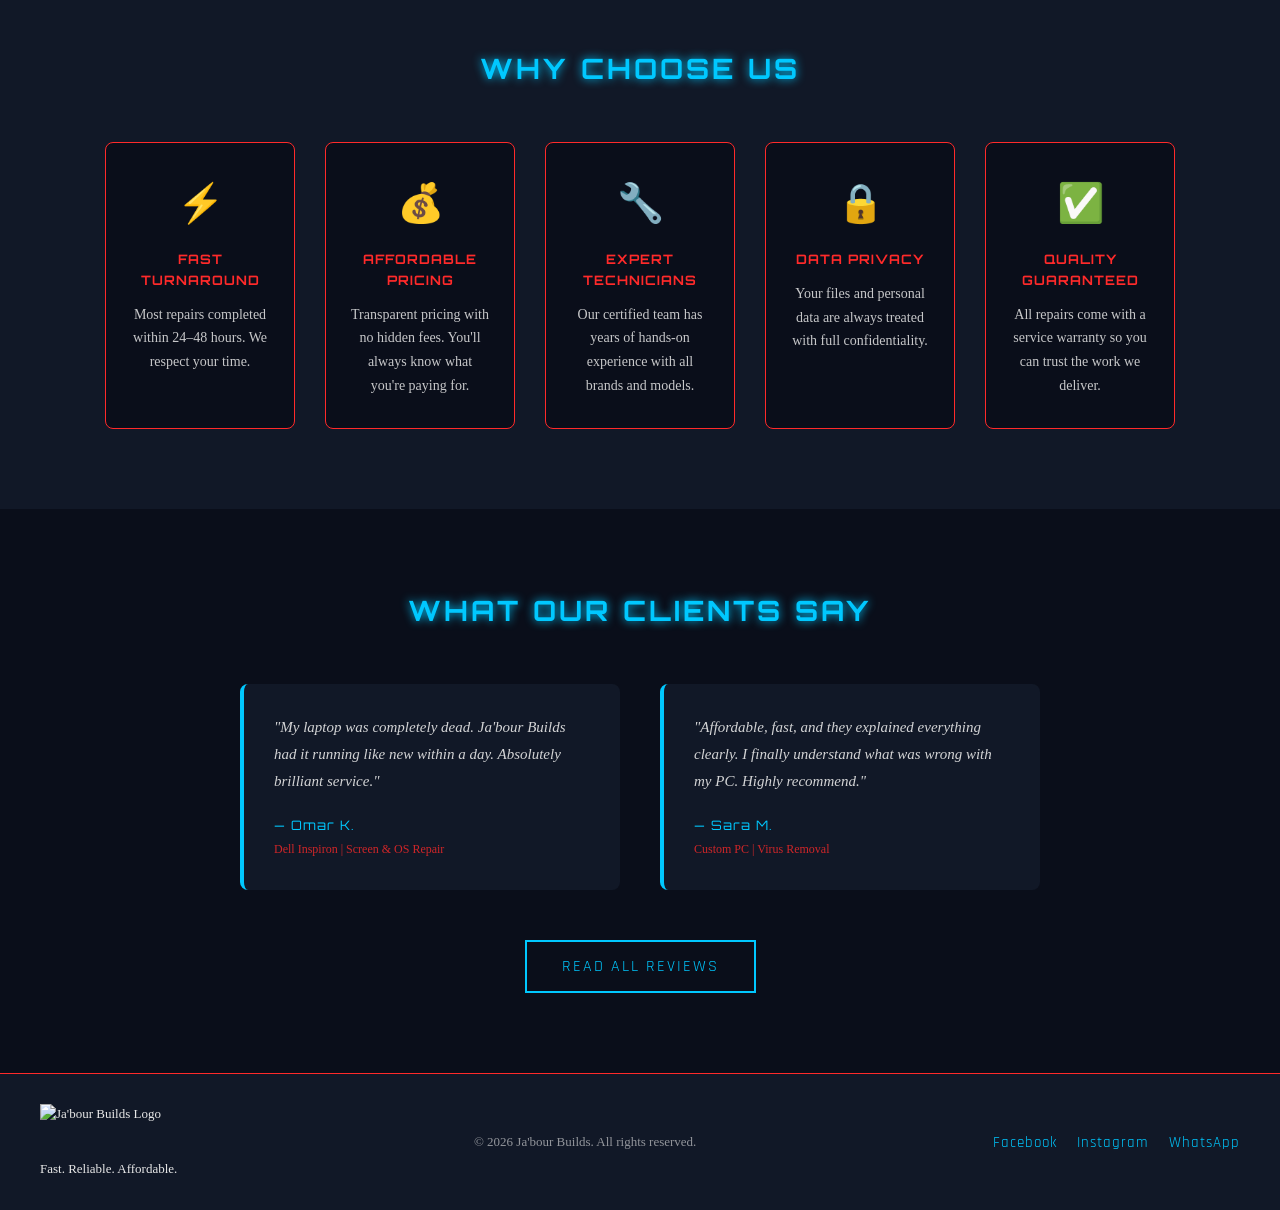
==== commit 63919a03: "Add files via upload" ====
--- a/index.html
+++ b/index.html
@@ -7,7 +7,6 @@
 </head>
 <body>
     <nav>
-        <img src="images/Jabour_Builds_Logo.png" alt="Ja'bour Builds Logo">
         <ul>
             <li><a class="active" href="index.html">Home</a></li>
             <li><a href="about.html">About</a></li>
@@ -17,7 +16,9 @@
             <li><a href="testimonials.html">Testimonials</a></li>
             <li><a href="contact.html">Contact</a></li>
         </ul>
+        <img src="images/Jabour_Builds_Logo.png" alt="Ja'bour Builds Logo">
     </nav>
+
     <section class="hero">
         <div class="hero-content">
             <h1>Ja'bour Builds</h1>
@@ -30,7 +31,6 @@
     <section class="services-preview">
         <h2 class="section-title">What We Do</h2>
         <div class="services-grid">
-
             <div class="card">
                 <div class="card-icon">🖥️</div>
                 <h3>Hardware Repair</h3>
@@ -54,9 +54,8 @@
                 <h3>Data Recovery</h3>
                 <p>Recover lost files from damaged drives, corrupted systems, or accidental deletion.</p>
             </div>
-
         </div>
-        <div class="services-cta">
+        <div class="services-btn">
             <a href="services.html" class="btn">View All Services</a>
         </div>
     </section>
@@ -94,9 +93,9 @@
                 <h3>Quality Guaranteed</h3>
                 <p>All repairs come with a service warranty so you can trust the work we deliver.</p>
             </div>
-
         </div>
     </section>
+
     <section class="testimonials-teaser">
         <h2 class="section-title">What Our Clients Say</h2>
         <div class="testi-grid">
@@ -112,9 +111,9 @@
                 <p class="testi-name">— Sara M.</p>
                 <p class="testi-device">Custom PC | Virus Removal</p>
             </div>
+        </div>
 
-        </div>
-        <div class="services-cta">
+        <div class="services-btn">
             <a href="testimonials.html" class="btn">Read All Reviews</a>
         </div>
     </section>
@@ -125,14 +124,16 @@
             <img src="images/Jabour_Builds_Logo.png" alt="Ja'bour Builds Logo">
             <p>Fast. Reliable. Affordable.</p>
         </div>
+
         <div class="footer-middle">
             <p>© 2026 Ja'bour Builds. All rights reserved.</p>
         </div>
+
         <div class="footer-right">
             <ul>
-                <li><a href="#">Facebook</a></li>
-                <li><a href="#">Instagram</a></li>
-                <li><a href="#">WhatsApp</a></li>
+                <li><a href="#" target="_blank">Facebook</a></li>
+                <li><a href="https://www.instagram.com/jabourbuilds/" target="_blank">Instagram</a></li>
+                <li><a href="https://wa.me/962787281691" target="_blank">WhatsApp</a></li>
             </ul>
         </div>
     </footer>
--- a/style.css
+++ b/style.css
@@ -16,7 +16,7 @@
     border: 2px solid var(--cyan);
     color: var(--cyan);
     background: transparent;
-    font-family: Rajdhani, sans-serif;
+    font-family: Rajdhani;
     font-size: 16px;
     letter-spacing: 2px;
     text-decoration: none;
@@ -137,7 +137,7 @@
     padding: 20px;
 }
 .hero-content h1 {
-    font-family: Orbitron, sans-serif;
+    font-family: Orbitron;
     font-size: 52px;
     color: var(--cyan);
     text-shadow: 0 0 20px var(--cyan);
@@ -145,7 +145,7 @@
     letter-spacing: 3px;
 }
 .hero-tagline {
-    font-family: Orbitron, sans-serif;
+    font-family: Orbitron;
     font-size: 18px;
     color: var(--red);
     letter-spacing: 2px;
@@ -162,7 +162,7 @@
     background-color: var(--bg);
 }
 .section-title {
-    font-family: Orbitron, sans-serif;
+    font-family: Orbitron;
     color: var(--cyan);
     text-shadow: 0 0 10px var(--cyan);
     text-align: center;
@@ -197,7 +197,7 @@
     margin-bottom: 15px;
 }
 .card h3 {
-    font-family: Orbitron, sans-serif;
+    font-family: Orbitron;
     font-size: 14px;
     color: var(--cyan);
     letter-spacing: 1px;
@@ -210,7 +210,7 @@
     line-height: 1.7;
     opacity: 0.85;
 }
-.services-cta {
+.services-btn {
     text-align: center;
     margin-top: 50px;
 }
@@ -247,7 +247,7 @@
     margin-bottom: 15px;
 }
 .why-card h3 {
-    font-family: Orbitron, sans-serif;
+    font-family: Orbitron;
     font-size: 13px;
     color: var(--red);
     letter-spacing: 1px;
@@ -295,7 +295,7 @@
 }
 .testi-card .testi-name {
     color: var(--cyan);
-    font-family: Orbitron, sans-serif;
+    font-family: Orbitron;
     font-size: 13px;
     letter-spacing: 1px;
     margin-bottom: 5px;
@@ -307,131 +307,11 @@
 }
 
 
-@media (max-width: 768px) {
-
-   
-    nav {
-        flex-direction: column;
-        padding: 15px 20px;
-        gap: 15px;
-    }
-
-    nav ul {
-        flex-wrap: wrap;
-        justify-content: center;
-        gap: 15px;
-    }
-
-  
-    .hero-content h1 {
-        font-size: 32px;
-    }
-
-    .hero-tagline {
-        font-size: 14px;
-    }
-
-    .hero-sub {
-        font-size: 14px;
-    }
-
-    .services-grid,
-    .why-grid,
-    .testi-grid {
-        flex-direction: column;
-        align-items: center;
-    }
-
-    .card,
-    .why-card {
-        width: 90%;
-    }
-
-    .testi-card {
-        max-width: 90%;
-    }
-
-    
-    footer {
-        flex-direction: column;
-        text-align: center;
-        gap: 20px;
-    }
-
-    .footer-right ul {
-        justify-content: center;
-    }
-    .team-grid {
-        flex-direction: column;
-        align-items: center;
-    }
-
-    .team-card {
-        width: 90%;
-    }
-
-    .services-full-grid {
-    flex-direction: column;
-    align-items: center;
-}
-
-.service-item {
-    width: 90%;
-}
-
-.steps-grid {
-    flex-direction: column;
-}
-
-.step-divider {
-    transform: rotate(90deg);
-}
-
-.step {
-    width: 90%;
-}
-.resources-grid,
-.tips-grid {
-    flex-direction: column;
-    align-items: center;
-}
-
-.resource-card,
-.tip-item {
-    width: 90%;
-}
-
-.quiz-box {
-    padding: 25px 15px;
-}
-
-.price-table th,
-.price-table td {
-    padding: 10px 8px;
-    font-size: 12px;
-}
-
-
-.reviews-grid,
-.cases-grid {
-    flex-direction: column;
-    align-items: center;
-}
-
-.review-card,
-.case-card {
-    width: 90%;
-}
-
-.contact-wrapper {
-    flex-direction: column;
-}
-
-.contact-form {
-    padding: 25px 20px;
-    width: 100%;
-}
-}
+
+
+/* About */
+
+
 
 
 .page-hero {
@@ -442,7 +322,7 @@
 }
 
 .page-hero-title {
-    font-family: Orbitron, sans-serif;
+    font-family: Orbitron;
     font-size: 42px;
     color: var(--cyan);
     text-shadow: 0 0 15px var(--cyan);
@@ -503,7 +383,7 @@
     background-color: var(--panel);
     border: 2px solid var(--cyan);
     color: var(--cyan);
-    font-family: Orbitron, sans-serif;
+    font-family: Orbitron;
     font-size: 28px;
     display: flex;
     align-items: center;
@@ -511,7 +391,7 @@
     margin: 0 auto 20px auto;
 }
 .team-card h3 {
-    font-family: Orbitron, sans-serif;
+    font-family: Orbitron;
     font-size: 14px;
     color: var(--text);
     letter-spacing: 1px;
@@ -530,6 +410,12 @@
     opacity: 0.75;
     line-height: 1.7;
 }
+
+
+
+
+/* Services */
+
 
 
 
@@ -570,7 +456,7 @@
 }
 
 .service-item h3 {
-    font-family: Orbitron, sans-serif;
+    font-family: Orbitron;
     font-size: 14px;
     color: var(--cyan);
     letter-spacing: 1px;
@@ -586,13 +472,12 @@
 
 .service-price {
     color: var(--red);
-    font-family: Orbitron, sans-serif;
+    font-family: Orbitron;
     font-size: 16px;
     opacity: 1 !important;
     letter-spacing: 1px;
 }
 
-/* HOW IT WORKS */
 .how-it-works {
     padding: 80px 40px;
     background-color: var(--panel);
@@ -623,7 +508,7 @@
     border-radius: 50%;
     background-color: var(--red);
     color: var(--text);
-    font-family: Orbitron, sans-serif;
+    font-family: Orbitron;
     font-size: 20px;
     display: flex;
     align-items: center;
@@ -632,7 +517,7 @@
 }
 
 .step h3 {
-    font-family: Orbitron, sans-serif;
+    font-family: Orbitron;
     font-size: 13px;
     color: var(--red);
     text-transform: uppercase;
@@ -653,7 +538,14 @@
     font-weight: bold;
 }
 
-/* RESOURCES */
+
+
+
+/* Resources */
+
+
+
+
 .resources-section {
     padding: 80px 40px;
     background-color: var(--bg);
@@ -689,7 +581,7 @@
     display: inline-block;
     background-color: var(--red);
     color: var(--text);
-    font-family: Rajdhani, sans-serif;
+    font-family: Rajdhani;
     font-size: 11px;
     letter-spacing: 2px;
     text-transform: uppercase;
@@ -699,7 +591,7 @@
 }
 
 .resource-card h3 {
-    font-family: Orbitron, sans-serif;
+    font-family: Orbitron;
     font-size: 13px;
     color: var(--cyan);
     letter-spacing: 1px;
@@ -717,7 +609,7 @@
 .resource-link {
     color: var(--cyan);
     text-decoration: none;
-    font-family: Rajdhani, sans-serif;
+    font-family: Rajdhani;
     font-size: 14px;
     letter-spacing: 1px;
     transition: color 0.3s ease;
@@ -727,7 +619,6 @@
     color: var(--red);
 }
 
-/* QUICK TIPS */
 .quick-tips {
     padding: 80px 40px;
     background-color: var(--panel);
@@ -754,7 +645,7 @@
 }
 
 .tip-number {
-    font-family: Orbitron, sans-serif;
+    font-family: Orbitron;
     font-size: 22px;
     color: var(--red);
     opacity: 0.7;
@@ -769,7 +660,13 @@
 }
 
 
-/* QUIZ SECTION */
+
+
+/* Tools */
+
+
+
+
 .quiz-section {
     padding: 80px 40px;
     background-color: var(--bg);
@@ -793,7 +690,7 @@
 }
 
 .quiz-question {
-    font-family: Orbitron, sans-serif;
+    font-family: Orbitron;
     font-size: 16px;
     color: var(--cyan);
     margin-bottom: 25px;
@@ -828,7 +725,6 @@
     color: var(--bg);
 }
 
-/* HIDE ALL RESULTS BY DEFAULT */
 .result {
     display: none;
     background-color: var(--bg);
@@ -840,7 +736,7 @@
 }
 
 .result h3 {
-    font-family: Orbitron, sans-serif;
+    font-family: Orbitron;
     font-size: 15px;
     color: var(--red);
     margin-bottom: 15px;
@@ -855,7 +751,6 @@
     margin-bottom: 20px;
 }
 
-/* SHOW RESULT WHEN RADIO IS CHECKED - THE CHECKBOX HACK */
 #slow:checked ~ .quiz-results .result-slow,
 #virus:checked ~ .quiz-results .result-virus,
 #screen:checked ~ .quiz-results .result-screen,
@@ -863,7 +758,6 @@
     display: block;
 }
 
-/* PRICE TABLE */
 .price-section {
     padding: 80px 40px;
     background-color: var(--panel);
@@ -873,7 +767,6 @@
 .price-table-wrapper {
     max-width: 800px;
     margin: 0 auto;
-    overflow-x: auto;
 }
 
 .price-table {
@@ -883,7 +776,7 @@
 }
 
 .price-table th {
-    font-family: Orbitron, sans-serif;
+    font-family: Orbitron;
     font-size: 12px;
     color: var(--cyan);
     letter-spacing: 1px;
@@ -905,15 +798,19 @@
 }
 
 .price-col {
-    color: var(--red);
-    font-family: Orbitron, sans-serif;
+    font-family: Orbitron;
     font-size: 15px;
     font-weight: bold;
 }
 
 
 
-/* REVIEWS */
+
+/* Testimonials */
+
+
+
+
 .reviews-section {
     padding: 80px 40px;
     background-color: var(--bg);
@@ -961,7 +858,7 @@
 }
 
 .review-name {
-    font-family: Orbitron, sans-serif;
+    font-family: Orbitron;
     font-size: 12px;
     color: var(--cyan);
     letter-spacing: 1px;
@@ -973,7 +870,6 @@
     opacity: 0.8;
 }
 
-/* CASE STUDIES */
 .case-studies {
     padding: 80px 40px;
     background-color: var(--panel);
@@ -1009,7 +905,7 @@
     display: inline-block;
     background-color: var(--red);
     color: var(--text);
-    font-family: Rajdhani, sans-serif;
+    font-family: Rajdhani;
     font-size: 11px;
     letter-spacing: 2px;
     text-transform: uppercase;
@@ -1019,7 +915,7 @@
 }
 
 .case-card h3 {
-    font-family: Orbitron, sans-serif;
+    font-family: Orbitron;
     font-size: 14px;
     color: var(--red);
     letter-spacing: 1px;
@@ -1033,7 +929,7 @@
 }
 
 .case-label {
-    font-family: Orbitron, sans-serif;
+    font-family: Orbitron;
     font-size: 11px;
     color: var(--cyan);
     letter-spacing: 1px;
@@ -1049,11 +945,12 @@
 }
 
 
-/* CONTACT */
-.contact-section {
-    padding: 80px 40px;
-    background-color: var(--bg);
-}
+
+
+/* Contact */
+
+
+
 
 .contact-wrapper {
     display: flex;
@@ -1064,7 +961,7 @@
 }
 
 .contact-heading {
-    font-family: Orbitron, sans-serif;
+    font-family: Orbitron;
     font-size: 18px;
     color: var(--cyan);
     letter-spacing: 2px;
@@ -1072,7 +969,6 @@
     margin-bottom: 35px;
 }
 
-/* INFO SIDE */
 .contact-info {
     flex: 1;
     display: flex;
@@ -1093,16 +989,17 @@
 }
 
 .info-label {
-    font-family: Orbitron, sans-serif;
-    font-size: 10px;
-    color: var(--cyan);
+    font-family: Orbitron;
+    font-size: 10px !important;
+    color: var(--cyan) !important;
     letter-spacing: 2px;
     text-transform: uppercase;
     margin-bottom: 4px;
-}
-
-.info-item p:last-child,
-.info-item div p:not(.info-label) {
+    opacity: 1 !important;
+    line-height: normal !important;
+}
+
+.info-item p{
     font-size: 14px;
     color: var(--text);
     opacity: 0.85;
@@ -1121,7 +1018,7 @@
     border: 1px solid var(--red);
     color: var(--red);
     text-decoration: none;
-    font-family: Rajdhani, sans-serif;
+    font-family: Rajdhani;
     font-size: 13px;
     letter-spacing: 1px;
     border-radius: 4px;
@@ -1134,7 +1031,6 @@
     box-shadow: 0 0 15px var(--red);
 }
 
-/* FORM SIDE */
 .contact-form {
     flex: 1.4;
     background-color: var(--panel);
@@ -1151,7 +1047,7 @@
 }
 
 .form-group label {
-    font-family: Orbitron, sans-serif;
+    font-family: Orbitron;
     font-size: 11px;
     color: var(--cyan);
     letter-spacing: 1px;
@@ -1165,7 +1061,7 @@
     border: 1px solid rgba(0, 200, 255, 0.3);
     border-radius: 5px;
     color: var(--text);
-    font-family: Rajdhani, sans-serif;
+    font-family: Rajdhani;
     font-size: 14px;
     padding: 12px 15px;
     outline: none;
